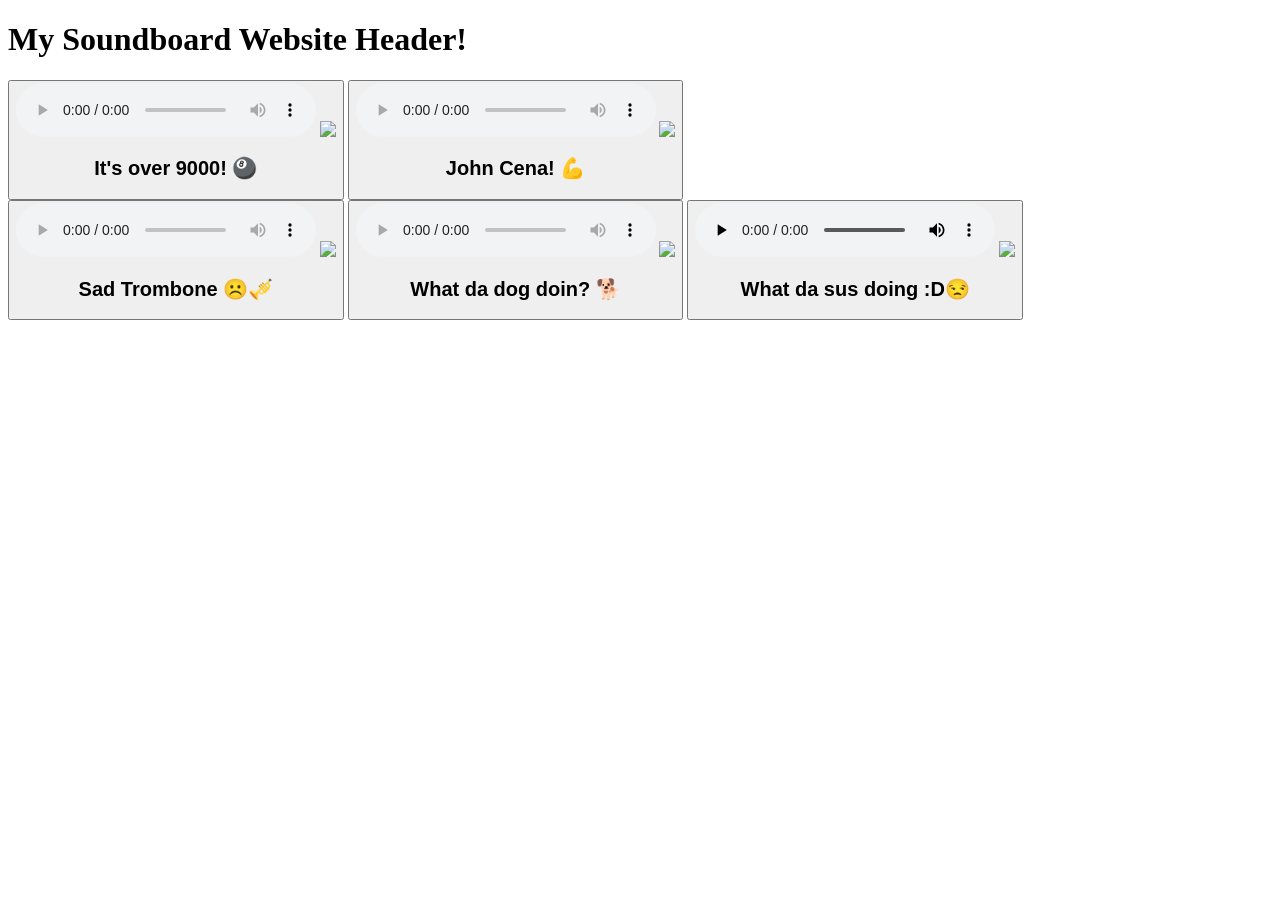
==== src/index.html @ 0926a601 "Merge pull request #2 from juxbabababa/main fixed all your code" ====
<!DOCTYPE html>
<html lang="en">

	<!-- Page Settings -->
	<head>
		<meta charset="utf-8">
		<meta http-equiv="x-ua-compatible" content="ie=edge">
		<meta name="viewport" content="width=device-width, initial-scale=1">

		<title>My Soundboard Website</title>

		<link rel="stylesheet" href="./css/style.css">
		<script src="./js/script.js"></script>
	</head>

	<!-- Page Content -->
	<body>
		<header>
			<h1>My Soundboard Website Header!</h1>
		</header>

		<article id="soundboard">
            <button>
                <audio controls src="./mp3/its-over-9000.mp3"></audio>
                <img src="./img/its-over-9000.png" />
                <h2>It's over 9000! 🎱</h2>
            </button>

            <button>
                <audio controls src="./mp3/john-cena.mp3"></audio>
                <img src="./img/john-cena.png" />
                <h2>John Cena! 💪</h2>
            </button>

            <br>

            <button>
                <audio controls src="./mp3/sadtrombone.mp3"></audio>
                <img src="./img/sadtrombone.png" />
                <h2>Sad Trombone ☹️🎺</h2>
            </button>

            <button>
                <audio controls src="./mp3/what-da-dog-doin.mp3"></audio>
                <img src="./img/what-da-dog-doin.png" />
                <h2>What da dog doin? 🐕</h2>
            </button>

            <button>
                <audio controls src="./mp3/guy-yelling-among-us.mp3"></audio>
                <img src="img/yellow-sus.gif" />
                <h2>What da sus doing :D😒</h2>
            </button>
		</article>
	</body>
</html>
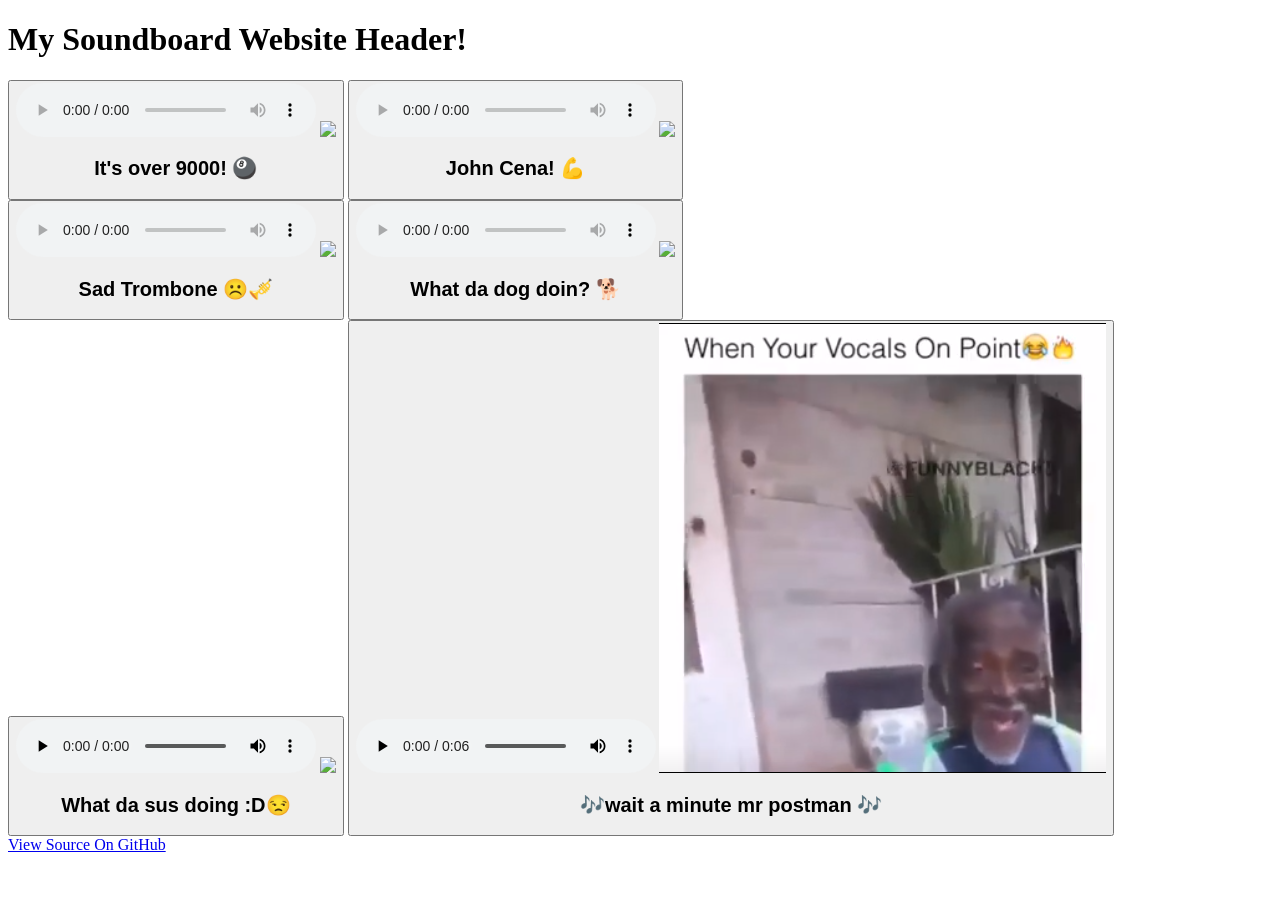
==== commit 7a79a9c8: "made another button and made a break after what the dog doin" ====
--- a/src/index.html
+++ b/src/index.html
@@ -46,11 +46,20 @@
                 <h2>What da dog doin? 🐕</h2>
             </button>
 
+            <br>
+
             <button>
                 <audio controls src="./mp3/guy-yelling-among-us.mp3"></audio>
                 <img src="img/yellow-sus.gif" />
                 <h2>What da sus doing :D😒</h2>
             </button>
-		</article>
+		
+            <button>
+                <audio controls src="./mp3/wait a min.mp3"></audio>
+                <img src="./img/junkball postman.png" />
+                <h2>🎶wait a minute mr postman 🎶</h2>
+            </button>
+        
+        </article>
 	</body>
 </html>
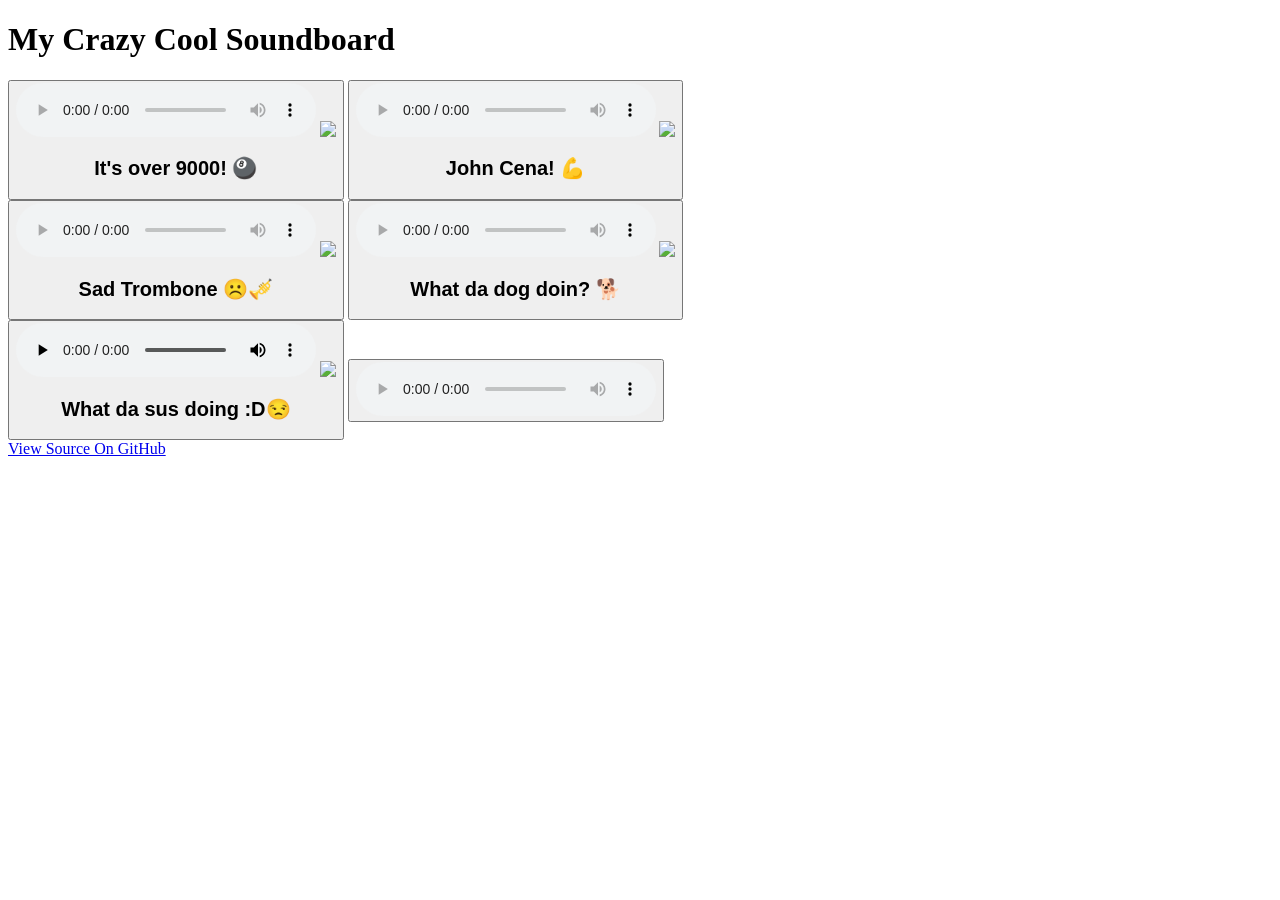
==== commit 8dbb5de3: "mp3" ====
--- a/src/index.html
+++ b/src/index.html
@@ -16,7 +16,7 @@
 	<!-- Page Content -->
 	<body>
 		<header>
-			<h1>My Soundboard Website Header!</h1>
+			<h1>My Crazy Cool Soundboard</h1>
 		</header>
 
 		<article id="soundboard">
@@ -54,12 +54,10 @@
                 <h2>What da sus doing :D😒</h2>
             </button>
 		
-            <button>
-                <audio controls src="./mp3/wait a min.mp3"></audio>
-                <img src="./img/junkball postman.png" />
-                <h2>🎶wait a minute mr postman 🎶</h2>
-            </button>
-        
+        <button>
+            <audio controls src="./mp3/Sound Effects Soundboard - Instant Sound Buttons _ Myinstants.html"></audio>
+
+        </button>
         </article>
 	</body>
 </html>
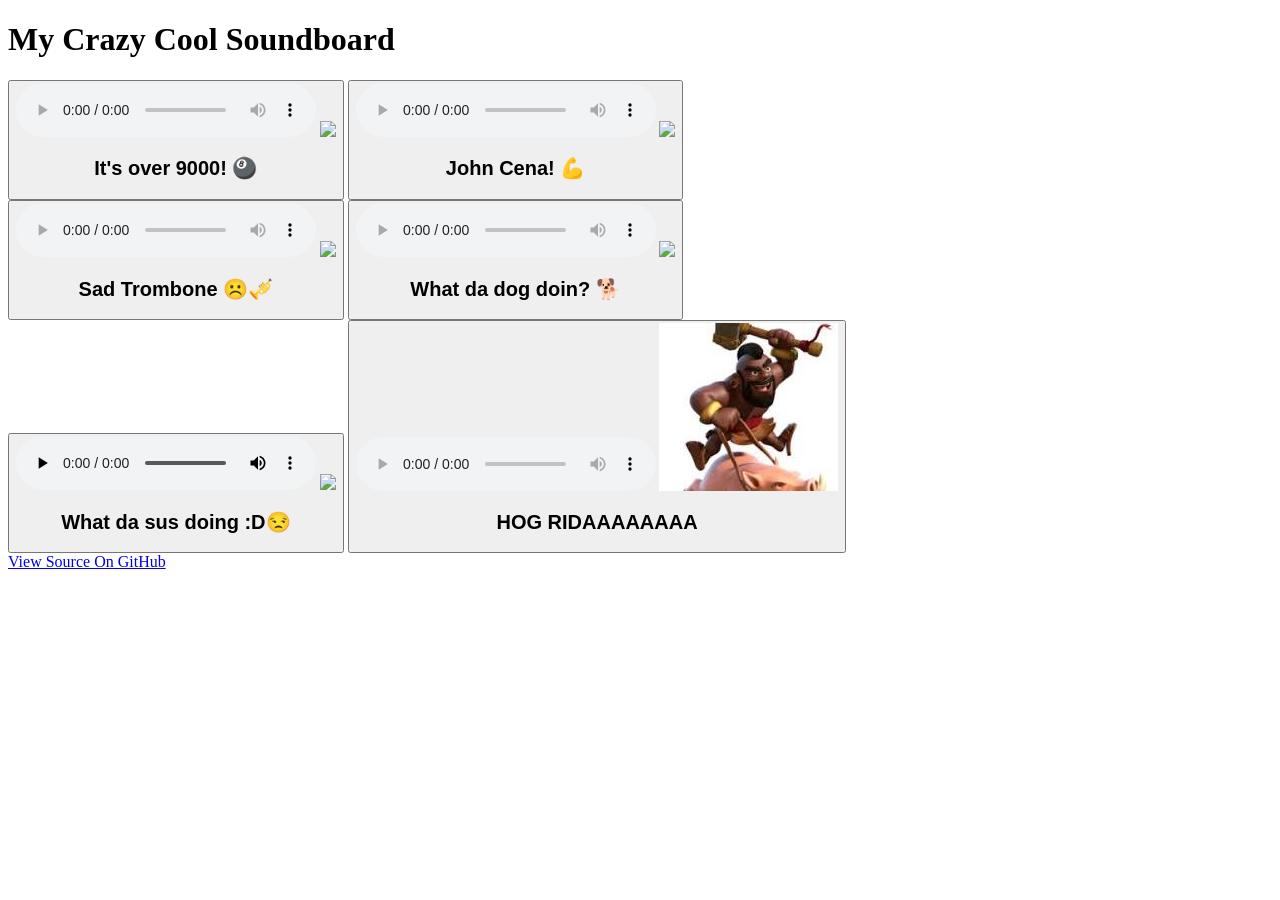
==== commit 93de9402: "hg riderddd" ====
--- a/src/index.html
+++ b/src/index.html
@@ -56,7 +56,8 @@
 		
         <button>
             <audio controls src="./mp3/Sound Effects Soundboard - Instant Sound Buttons _ Myinstants.html"></audio>
-
+<img src="img/hog rider.jpg"/>
+<h2>HOG RIDAAAAAAAA</h2>
         </button>
         </article>
 	</body>
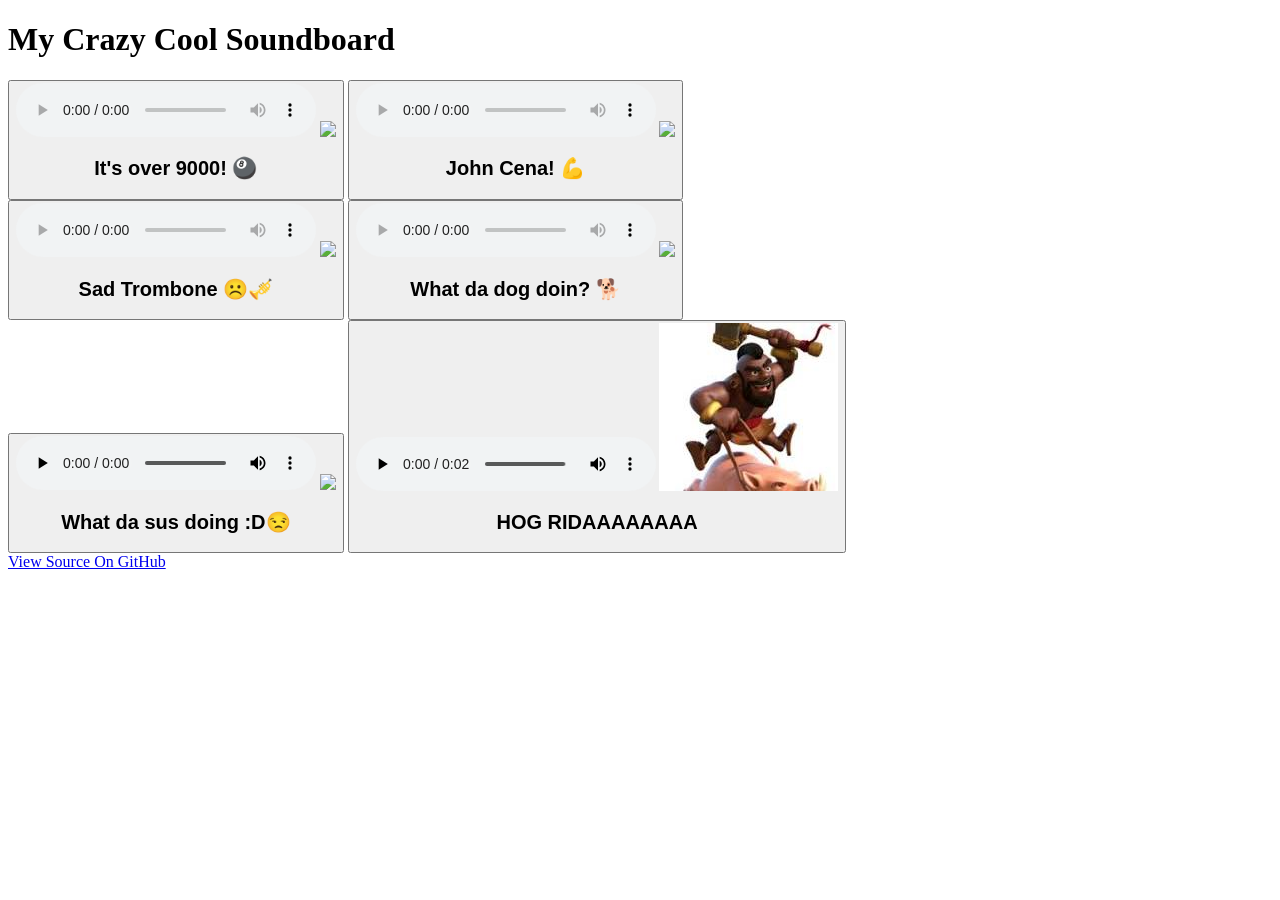
==== commit dd7e16fd: "added hog rider fix" ====
--- a/src/index.html
+++ b/src/index.html
@@ -55,7 +55,7 @@
             </button>
 		
         <button>
-            <audio controls src="./mp3/Sound Effects Soundboard - Instant Sound Buttons _ Myinstants.html"></audio>
+            <audio controls src="./mp3/hog-rider.mp3"></audio>
 <img src="img/hog rider.jpg"/>
 <h2>HOG RIDAAAAAAAA</h2>
         </button>
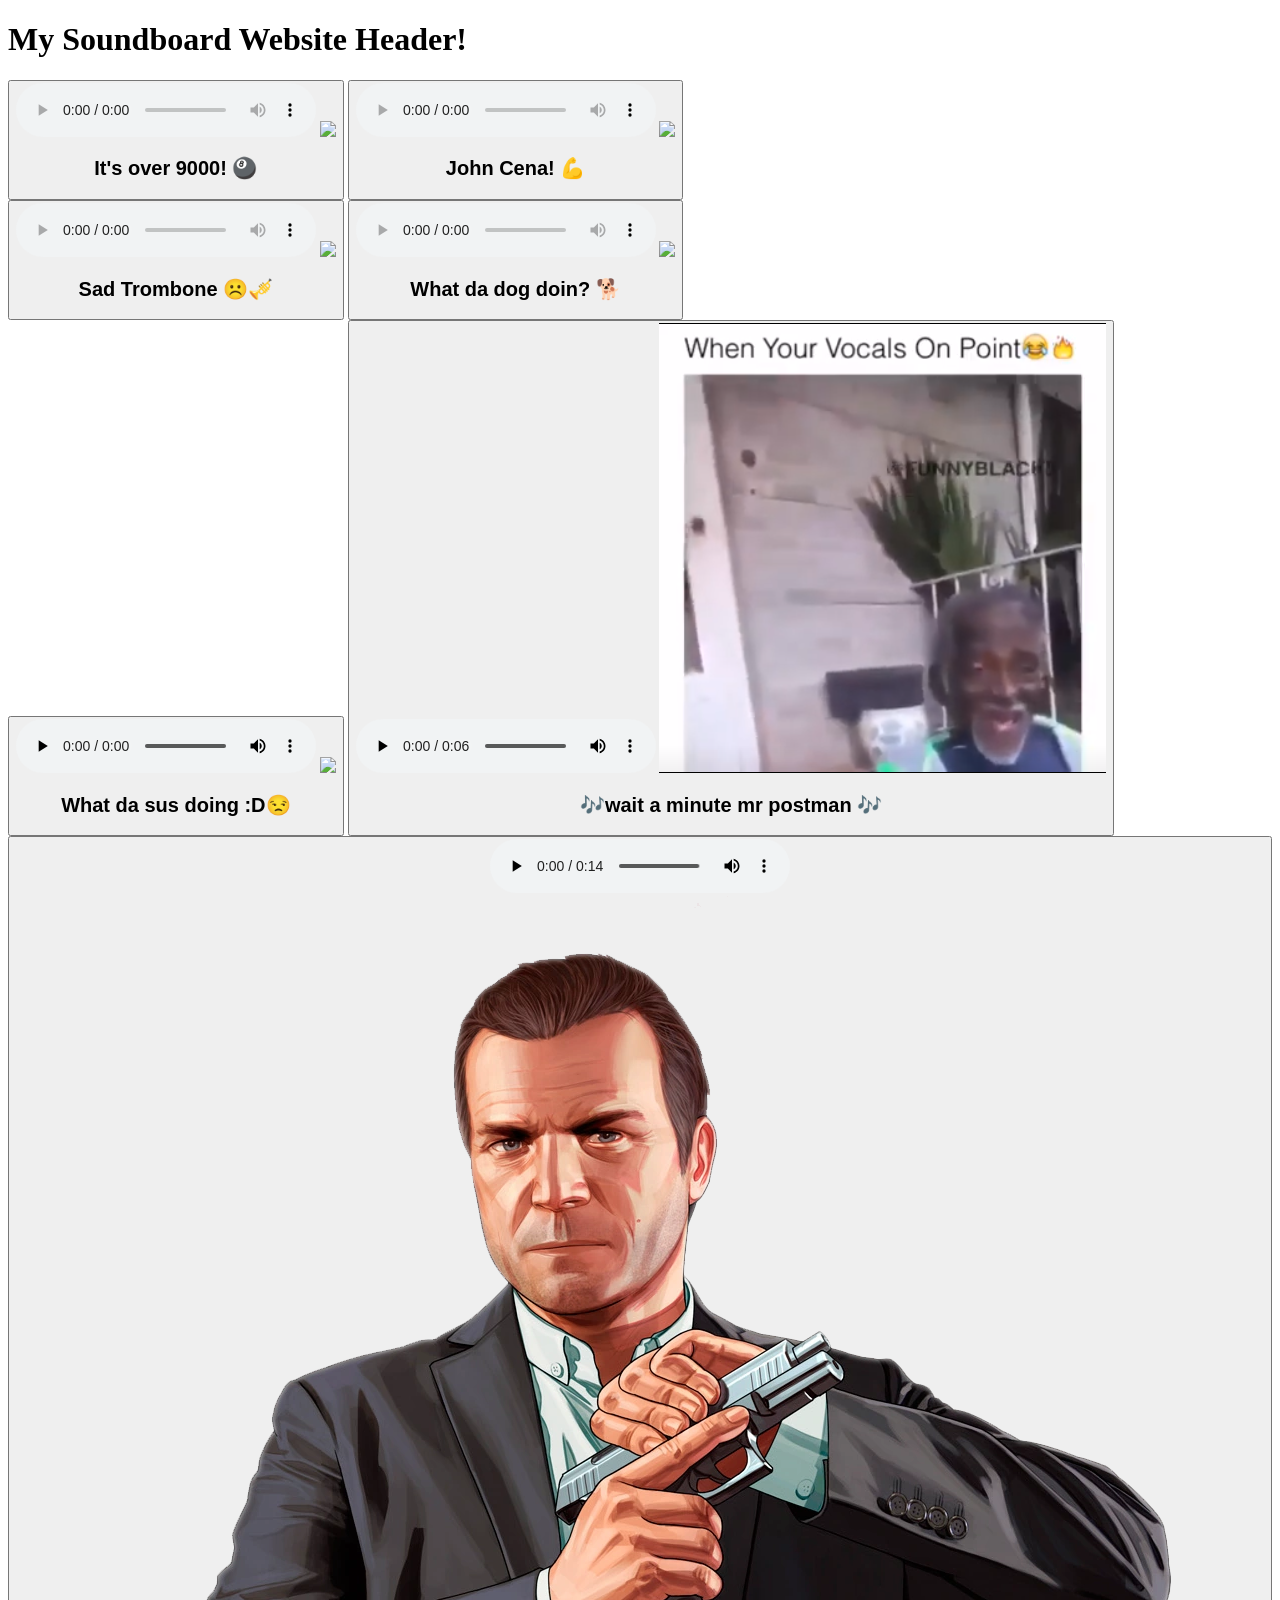
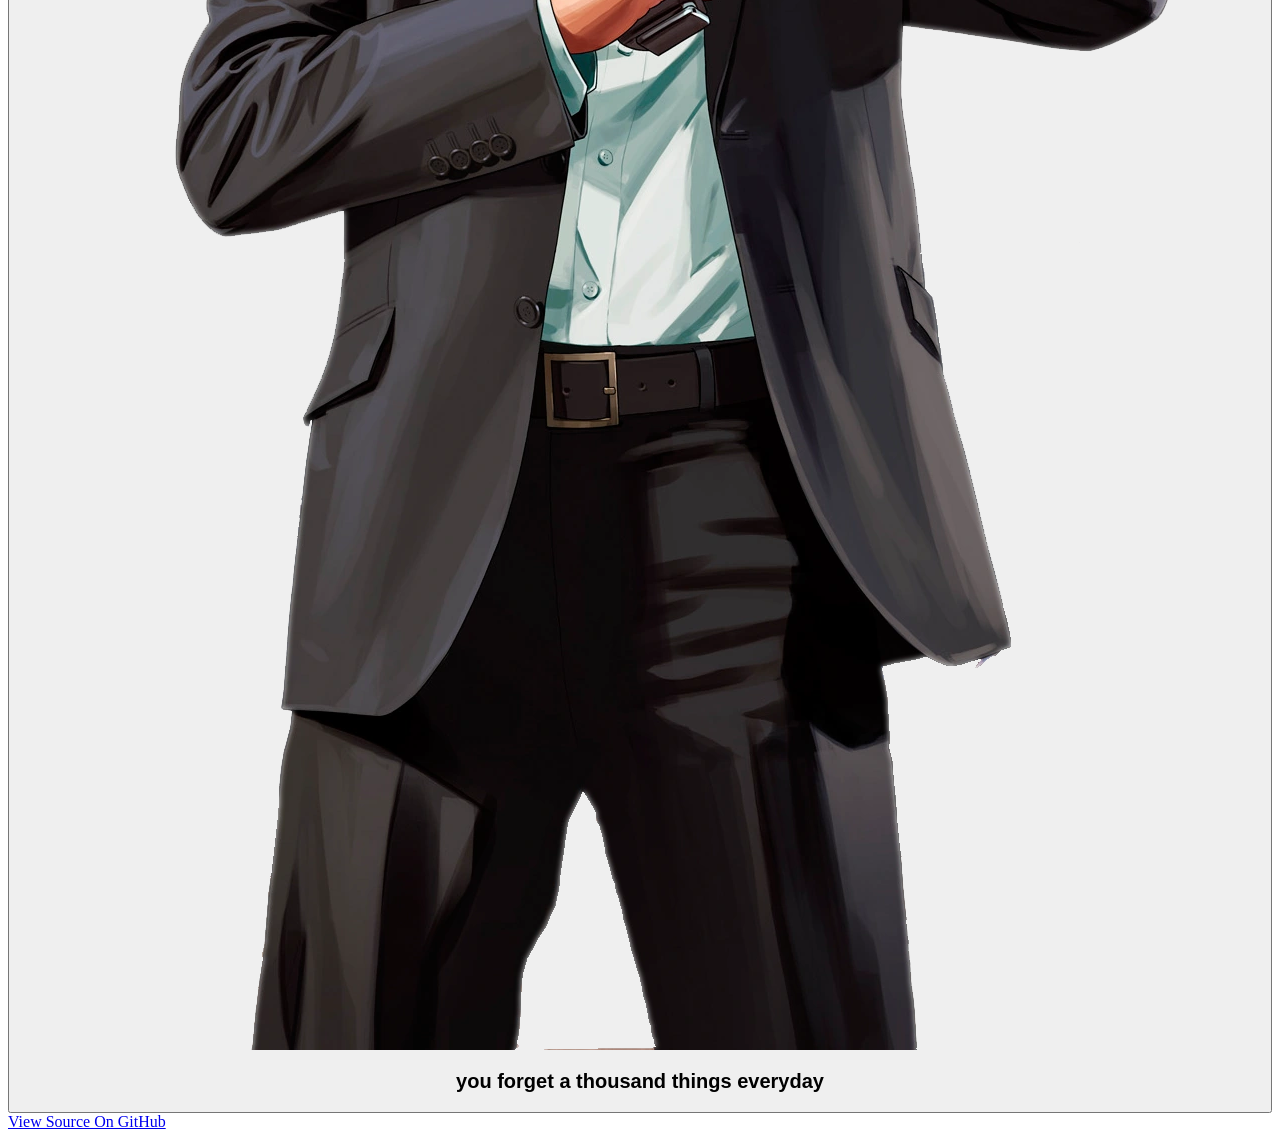
==== commit eeed8e4a: "made a new button" ====
--- a/src/index.html
+++ b/src/index.html
@@ -16,7 +16,7 @@
 	<!-- Page Content -->
 	<body>
 		<header>
-			<h1>My Crazy Cool Soundboard</h1>
+			<h1>My Soundboard Website Header!</h1>
 		</header>
 
 		<article id="soundboard">
@@ -54,11 +54,20 @@
                 <h2>What da sus doing :D😒</h2>
             </button>
 		
-        <button>
-            <audio controls src="./mp3/hog-rider.mp3"></audio>
-<img src="img/hog rider.jpg"/>
-<h2>HOG RIDAAAAAAAA</h2>
-        </button>
+            <button>
+                <audio controls src="./mp3/wait a min.mp3"></audio>
+                <img src="./img/junkball postman.png" />
+                <h2>🎶wait a minute mr postman 🎶</h2>
+            </button>
+
+            <br>
+            
+            <button>
+                <audio controls src="./mp3/youforget1000.mp3"></audio>
+                <img src="./img/Michael.webp" />
+                <h2>you forget a thousand things everyday </h2>
+            </button>
+        
         </article>
 	</body>
 </html>
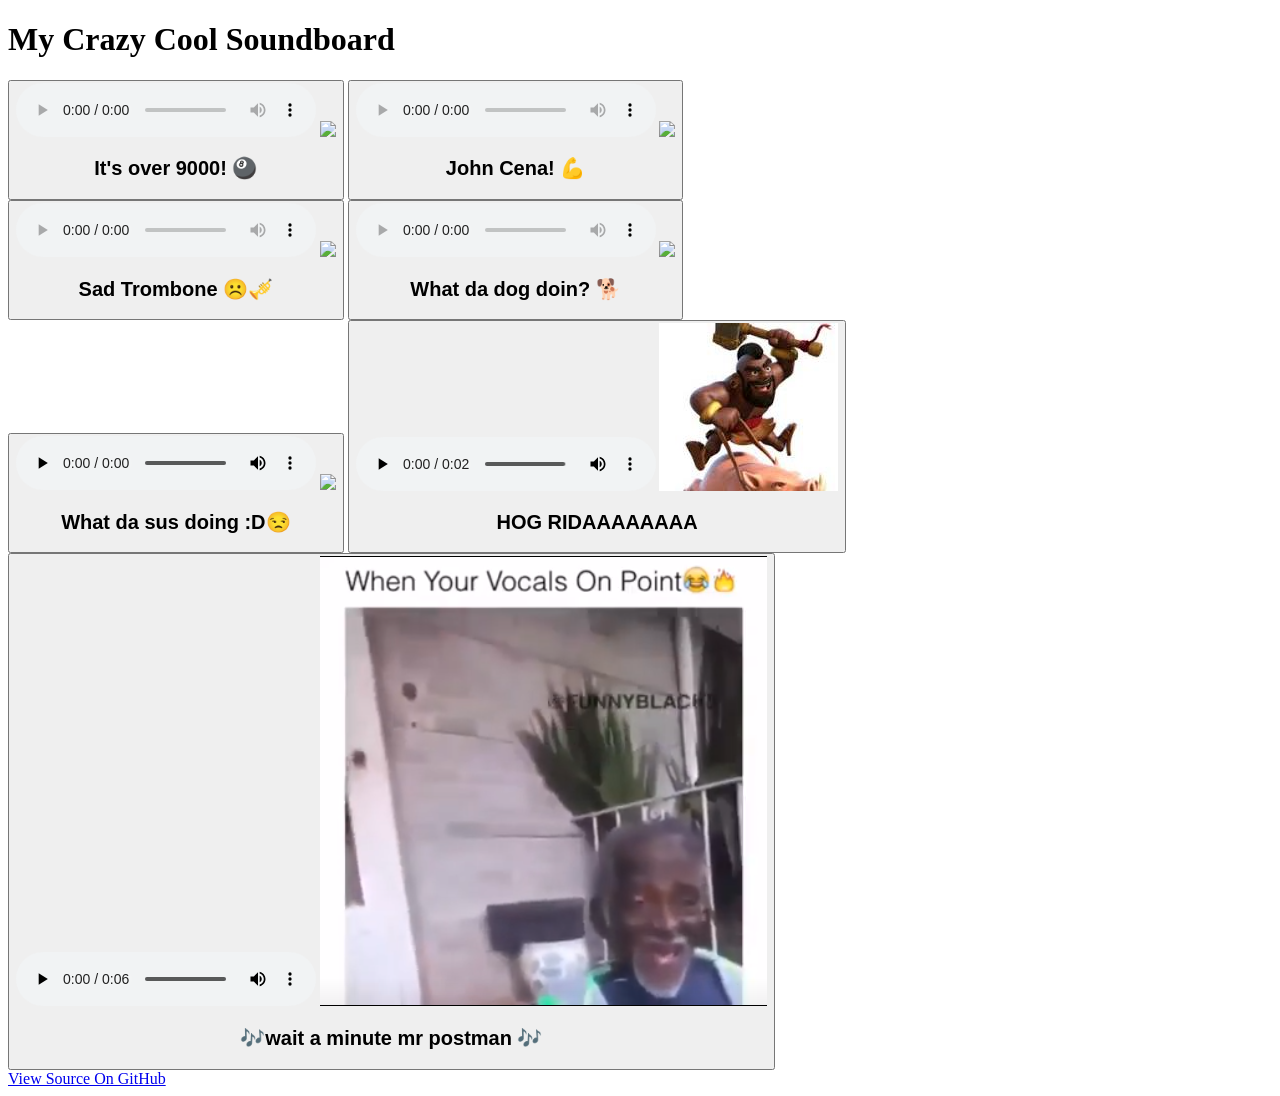
==== commit 1ba07b74: "Merge branch 'main' into main" ====
--- a/src/index.html
+++ b/src/index.html
@@ -16,7 +16,7 @@
 	<!-- Page Content -->
 	<body>
 		<header>
-			<h1>My Soundboard Website Header!</h1>
+			<h1>My Crazy Cool Soundboard</h1>
 		</header>
 
 		<article id="soundboard">
@@ -53,20 +53,18 @@
                 <img src="img/yellow-sus.gif" />
                 <h2>What da sus doing :D😒</h2>
             </button>
-		
+	
+            <button>
+                <audio controls src="./mp3/hog-rider.mp3"></audio>
+                <img src="img/hog rider.jpg"/>
+                <h2>HOG RIDAAAAAAAA</h2>
+            </button>
+            
             <button>
                 <audio controls src="./mp3/wait a min.mp3"></audio>
                 <img src="./img/junkball postman.png" />
                 <h2>🎶wait a minute mr postman 🎶</h2>
             </button>
-
-            <br>
-            
-            <button>
-                <audio controls src="./mp3/youforget1000.mp3"></audio>
-                <img src="./img/Michael.webp" />
-                <h2>you forget a thousand things everyday </h2>
-            </button>
         
         </article>
 	</body>
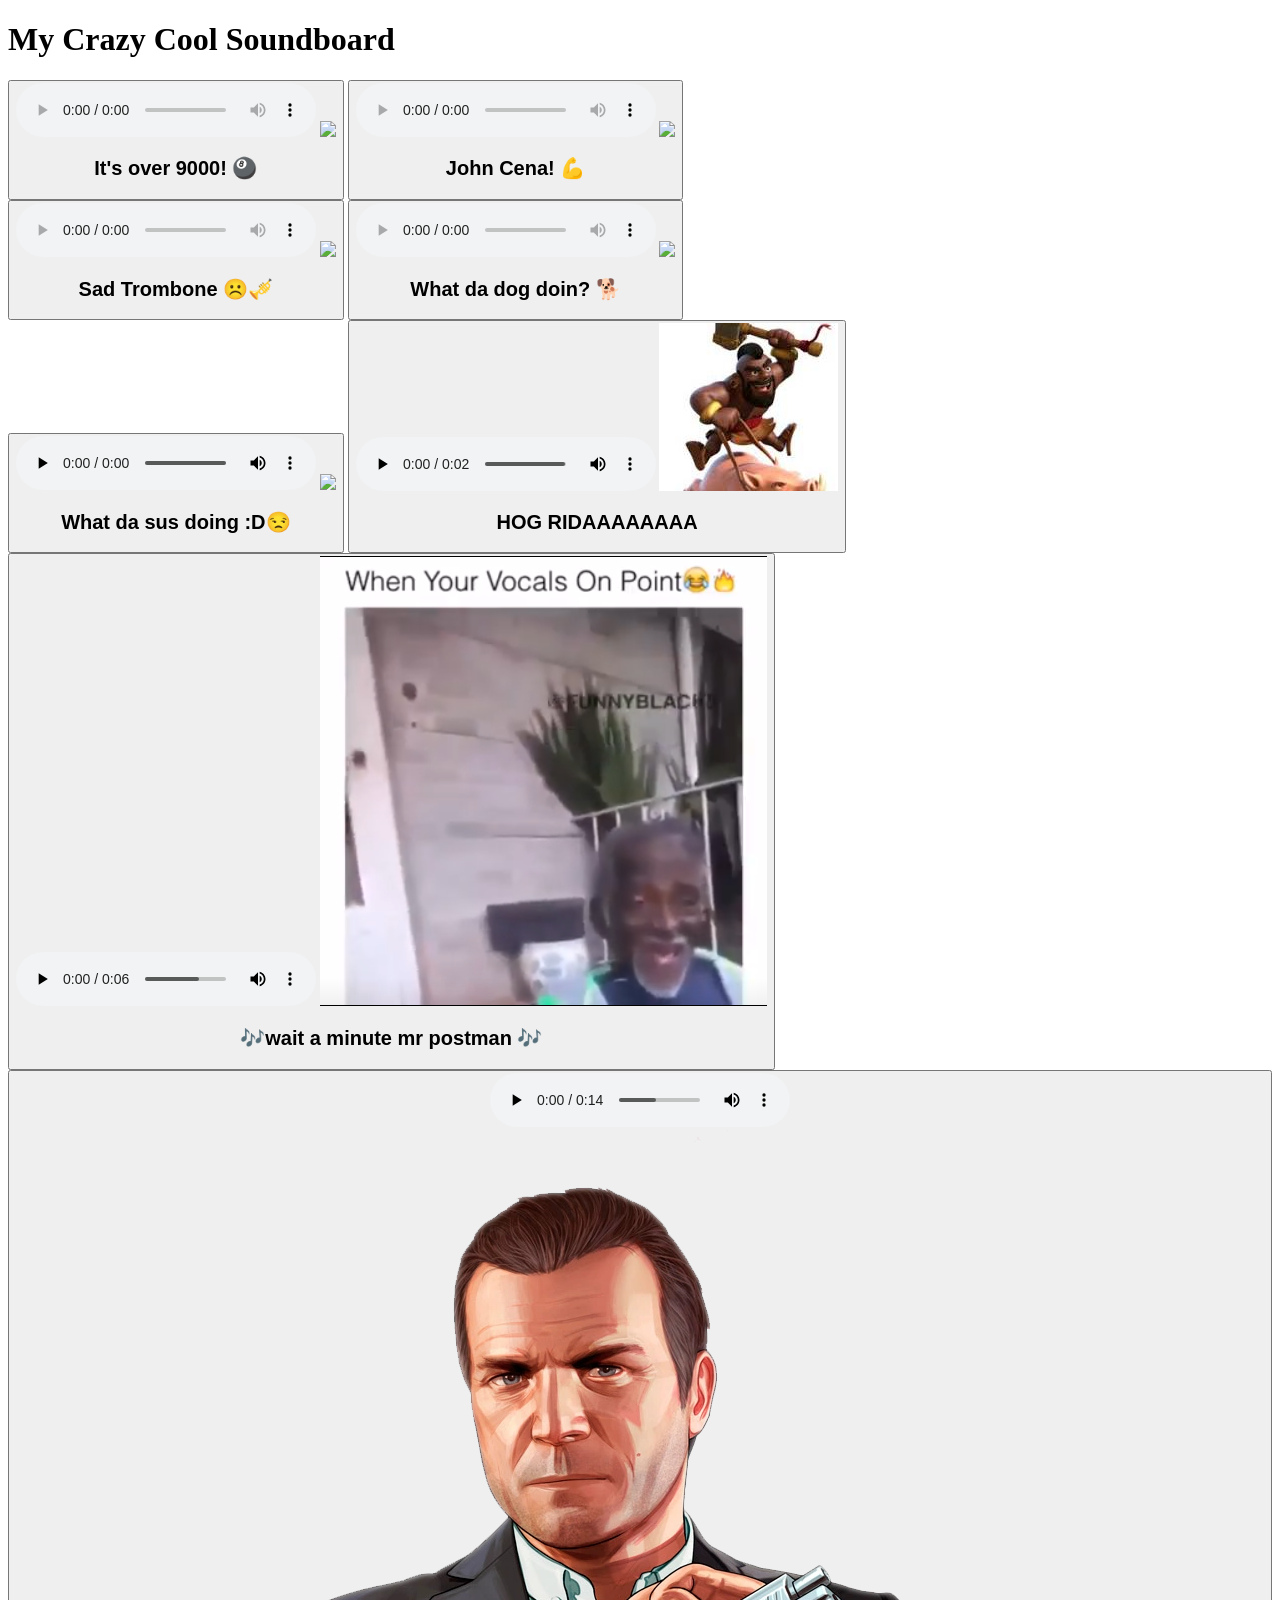
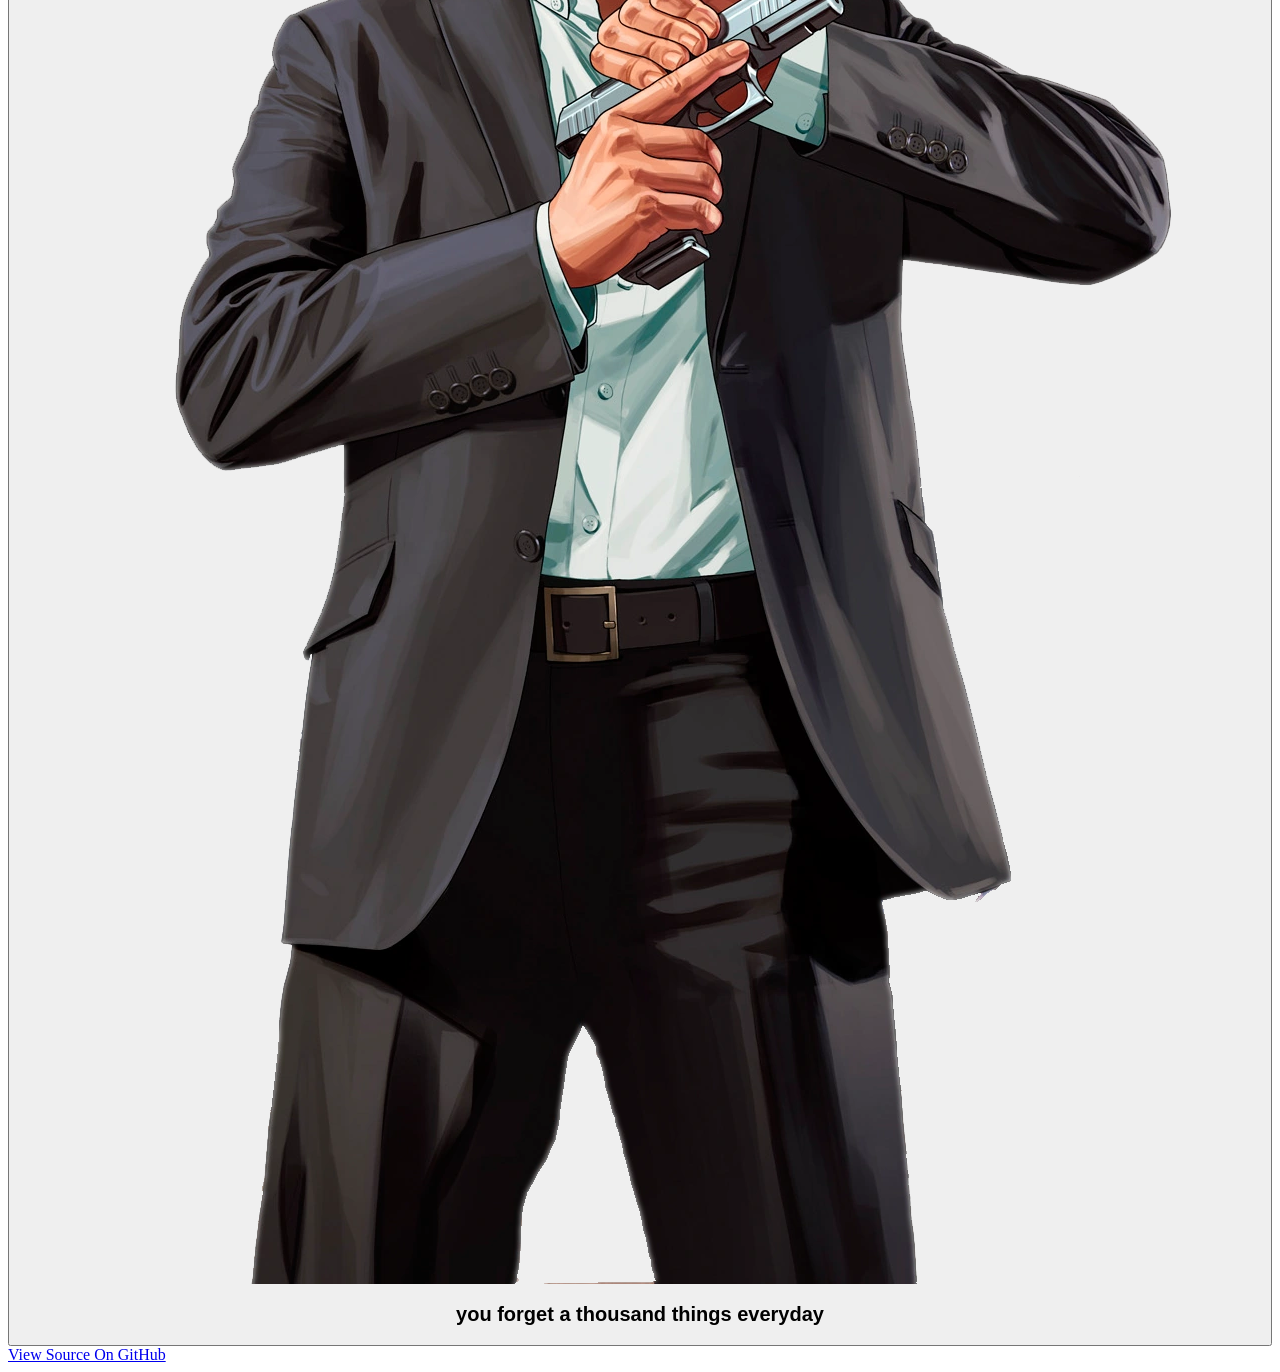
==== commit 218c4f73: "Merge pull request #7 from mackattack01/main add gta button" ====
--- a/src/index.html
+++ b/src/index.html
@@ -65,6 +65,14 @@
                 <img src="./img/junkball postman.png" />
                 <h2>🎶wait a minute mr postman 🎶</h2>
             </button>
+
+            <br>
+            
+            <button>
+                <audio controls src="./mp3/youforget1000.mp3"></audio>
+                <img src="./img/Michael.webp" />
+                <h2>you forget a thousand things everyday </h2>
+            </button>
         
         </article>
 	</body>
